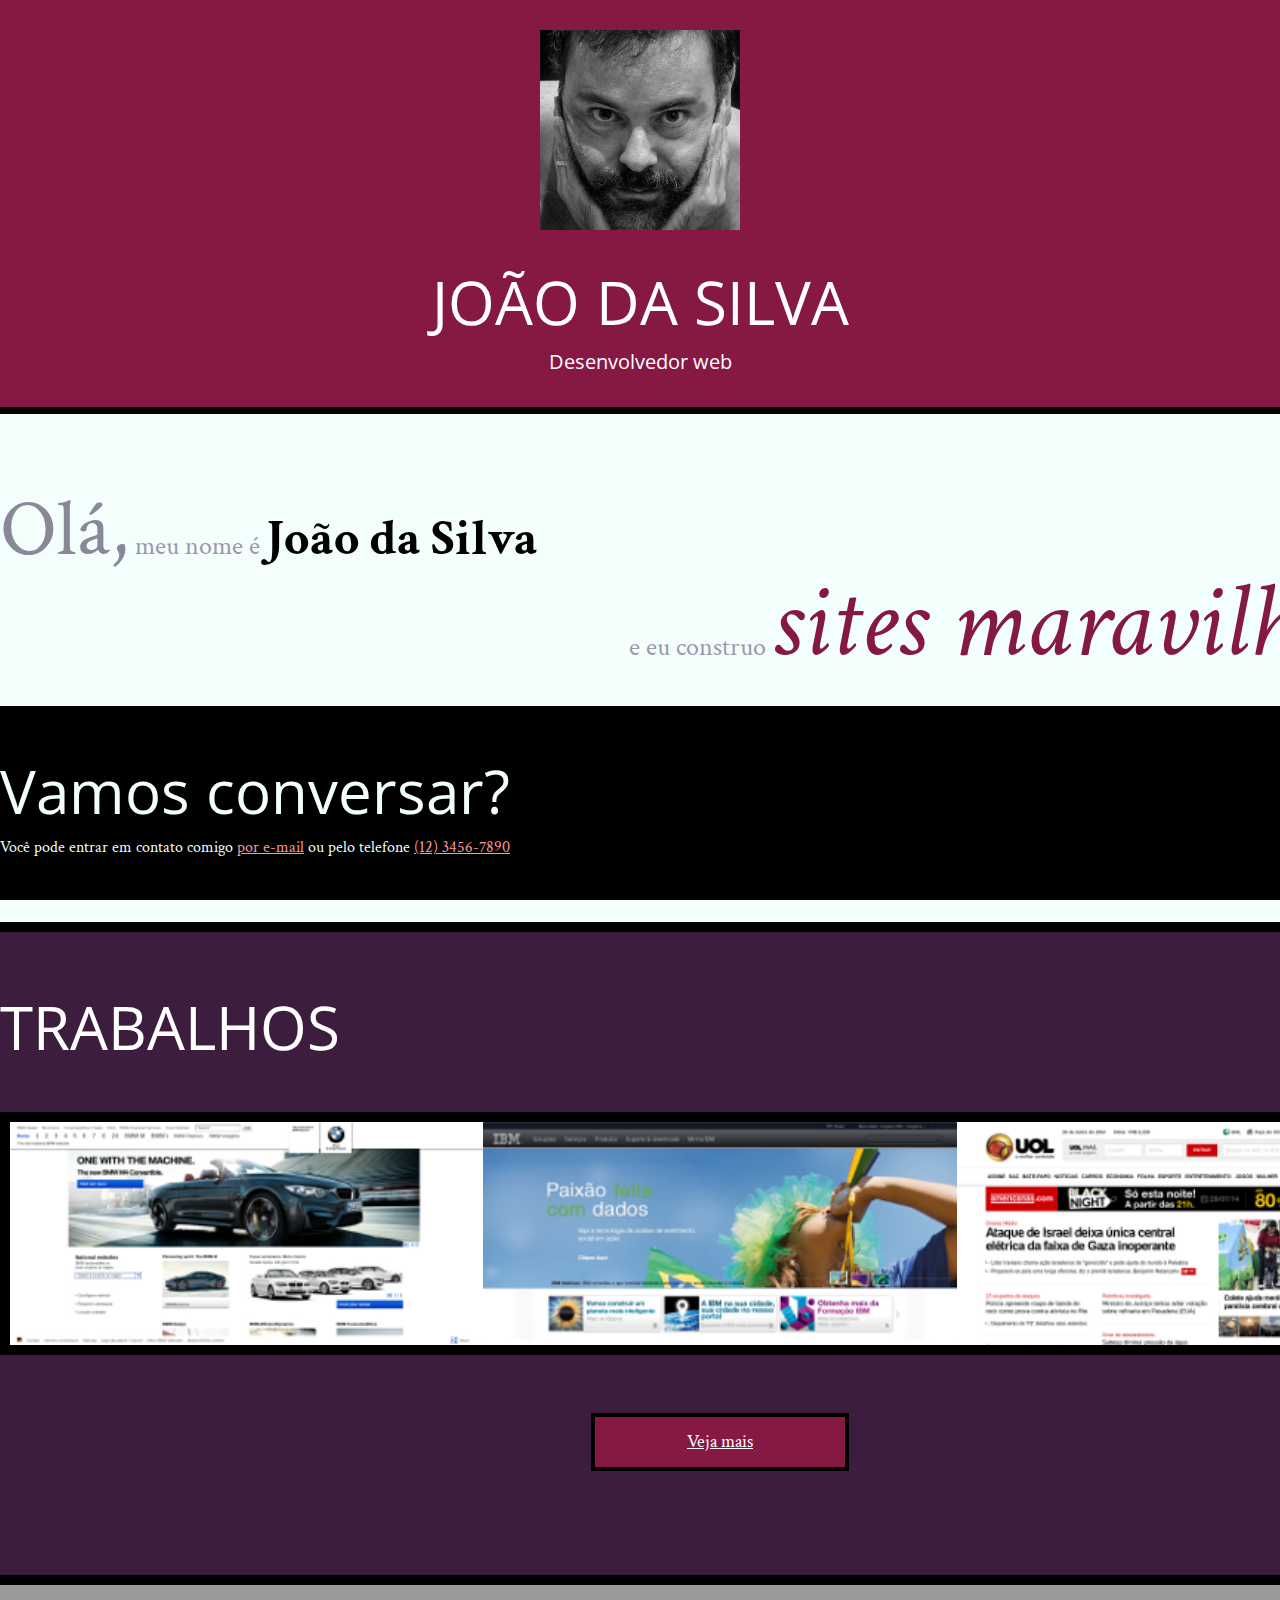
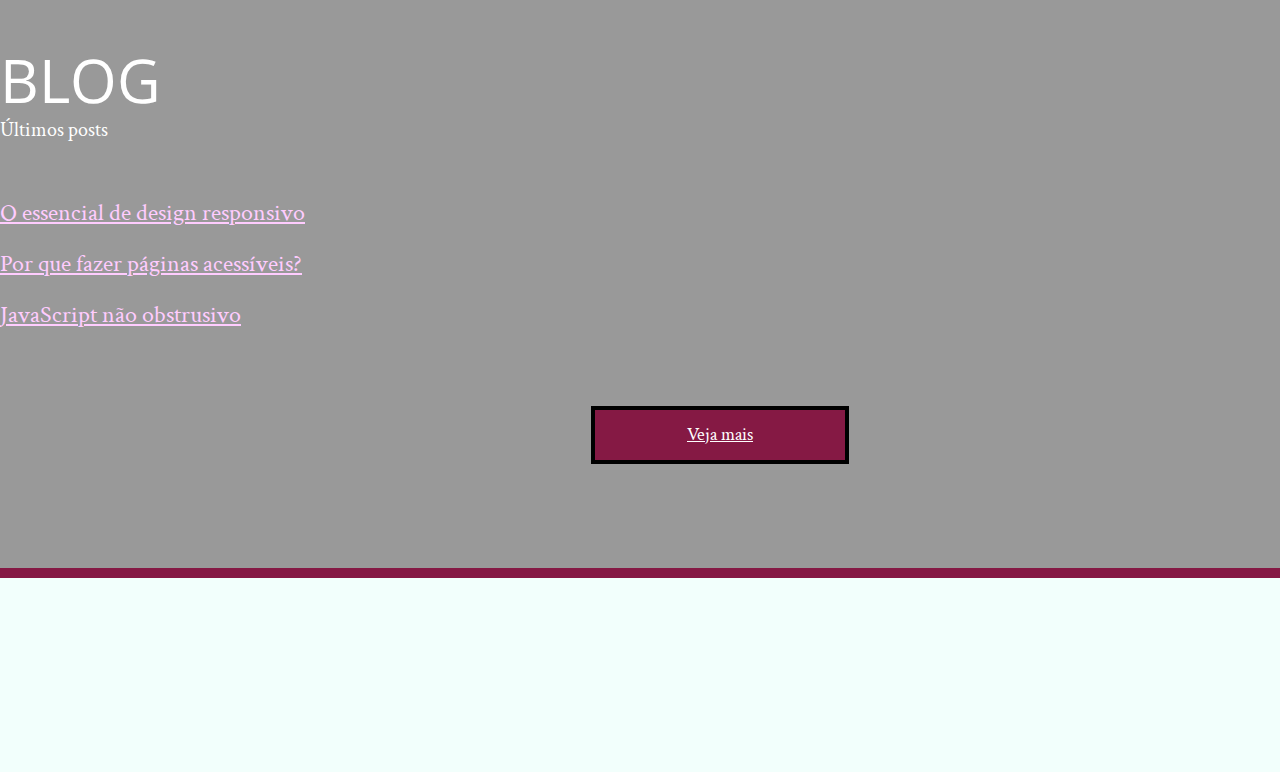
==== index.html @ ddd3d194 "Medidas relativas adicionadas ao index" ====
<!DOCTYPE html>
<html lang="pt">

<head>
    <meta charset="UTF-8">
    <title>João da Silva - Desenvolvedor Web</title>
    <link rel="shortcut icon" href="imagens/favicon.png">
    <link rel="stylesheet" href="css/reset.css">
    <link rel="stylesheet" href="css/site.css">
    <link rel="stylesheet" href="css/index.css">
    <link rel="stylesheet" href="http://fonts.googleapis.com/css?family=Crimson+Text:400,400italic,600">
    <link rel="stylesheet" href="http://fonts.googleapis.com/css?family=Open+Sans+Condensed:700">
</head>

<body>

    <!-- start Header -->
    <header class="titulo-principal">
        <img class="foto-home" src="imagens/eu.jpg" alt="Foto de João da Silva">
        <h1>João da Silva</h1>
        <h2>Desenvolvedor web</h2>
    </header>
    <!-- end Header -->


    <!-- start Main -->
    <main class="main-index">

        <!-- start Saudação -->
        <section class="container-sessoes-index saudacao">

            <!-- start Texto -->
            <p>
                <span class="saudacao-inicio">Olá,</span> meu nome é <strong>João da Silva</strong>
                <span class="saudacao-ultima-linha">e eu construo <em>sites maravilhosos</em></span>
            </p>
            <!-- end Texto -->

            <!-- start Botão -->
            <a class="botao-index" href="bio.html">Conheça mais um pouco sobre mim</a>
            <!-- end Botão -->

        </section>
        <!-- end Saudação -->


        <!-- start Trabalhos -->
        <section class="trabalhos">

            <!-- start Container Sessões Index -->
            <div class="container-sessoes-index">

                <h2 class="titulo-sessoes-index">Trabalhos</h2>

                <ul>
                    <li><img src="imagens/bmw.png" alt="Site da BMW"></li>
                    <li><img src="imagens/ibm.png" alt="Site da IBM"></li>
                    <li><img src="imagens/uol.png" alt="Site da UOL"></li>
                </ul>
                <a class="botao-index" href="portfolio.html">Veja mais</a>

            </div>
            <!-- end Container Sessões Index -->

        </section>
        <!-- end Trabalhos -->


        <!-- start Blog -->
        <section class="blog">

            <!-- start Container Sessões Index -->
            <div class="container-sessoes-index">

                <h2 class="titulo-sessoes-index titulo-blog">Blog</h2>
                <p><small>Últimos posts</small></p>

                <ol class="blog-listagem-home">
                    <li>
                        <a href="blog.html">O essencial de design responsivo</a>
                    </li>
                    <li>
                        <a href="blog.html">Por que fazer páginas acessíveis?</a>
                    </li>
                    <li>
                        <a href="blog.html">JavaScript não obstrusivo</a>
                    </li>
                </ol>

                <a class="botao-index" href="blog.html">Veja mais</a>

            </div>
            <!-- start Container Sessões Index -->
        </section>
        <!-- end Blog -->

    </main>
    <!-- end Main -->


    <!-- start Rodapé -->
    <footer class="rodape-pagina rodape-index">

        <!-- start Container Rodapé -->
        <div class="container-rodape-index">
            <h2 class="titulo-rodape-index">Vamos conversar?</h2>
            <p>Você pode entrar em contato comigo <a href="contato.html">por e-mail</a> ou pelo telefone <a href="tel:+551234567890">(12) 3456-7890</a></p>
        </div>

    </footer>
    <!-- end Rodapé -->

</body>

</html>
---- css/site.css ----
:root {
    font-size: 100%; /*16*/
}

body {
    font-family: "Crimson Text", "Times New Roman", serif;
    background-color: #F2FFFC;
    line-height: 1.5;
}

img {
    max-width: 100%;
}

.container {
    width: 45rem; /*720/16*/
    margin-left: auto;
    margin-right: auto;
    padding: 1.88em 0; /*30/16*/
}

h1,
h2,
.subtitulo-principal {
    font-family: "Open Sans Condensed", "Arial", sans-serif;
}

h1 {
    text-transform: uppercase;
}

.titulo-principal {
    text-align: center;
    background-color: #851944;
    color: #FFF;
    font-size: 3.75rem; /*60/16*/
    border-bottom: .133em solid #000; /*8/60*/
    padding: .5em; /*30/60*/
}

.subtitulo-texto {
    font-size: 1.88rem; /*30/20*/
    clear: both;
}

main a {
    color: #851944;
}

main p {
    text-align: justify;
    font-size: 1.25rem; /*20/16*/
    margin: 1em 0; /*20/20*/
}

.navegacao-site {
    width: 14%;
    float: right;
    position: relative;
    top: 308px;
    text-align: center;
    background-color: #3C1D3D;
    color: #F2FFFC;
    padding: 1em; /*16/16*/
}

.minha-foto,
.navegacao-site {
    border-left: 0.5em solid black; /*8/16*/
    border-bottom: 0.5em solid black; /*8/16*/
    box-sizing: border-box;
}

.minha-foto {
    position: absolute;
    top: 0;
    right: 0;
}

.navegacao-site a {
    color: inherit;
    font-family: "Open Sans Condensed", "Arial", sans-serif;
    text-transform: lowercase;
}

.navegacao-site h1 {
    font-size: 1.88rem; /*30/16*/
}

.navegacao-site nav {
    margin: .833em 0; /*25/30*/
}

.rodape-pagina {
    background-color: #000;
    color: #F2FFFC;
    padding: 1.25em; /*20/16*/
    clear: both;
    position: fixed;
    bottom: 0;
    left: 0;
    width: 100%;
    box-sizing: border-box;
}

strong {
    font-weight: bold;
}

em {
    font-style: italic;
}

.icones-redes-sociais li {
    display: inline-block;
}

.icones-redes-sociais a {
    width: 40px;
    height: 40px;
    display: block;
    text-indent: -99999px;
}

.github {
    background-image: url(../imagens/github.png);
}

.twitter {
    background-image: url(../imagens/twitter.png);
}

.linkedin {
    background-image: url(../imagens/linkedin.png);
}

main {
    width: 86%;
    float: left;
    padding-bottom: 5em; /*80/16*/
}
---- css/index.css ----
/* start Index Global Elements */

main {
    width: 100%;
}

.main-index {
    margin: 0 auto;
    float: none;
    padding-bottom: 12.125em;
}

.container-sessoes-index {
    text-align: center;
    width: 1440px;
    margin: 0 auto;
    padding: 3.12em 0 6.5em; /*50/16 120/16*/
}

.titulo-sessoes-index {
    font-size: 3.75rem; /*60/16*/
    text-align: left;
    text-transform: uppercase;
    color: #fff;
    padding-bottom: .666em; /*40/60*/
}

.botao-index {
    font-size: 1.15rem;
    background-color: #851944;
    color: #FFF;
    border: .25em solid black;
    padding: .625em 5em;
    display: inline-block;
    text-align: center;
    margin-top: 3.12em;
}



/* start Header */

.foto-home {
    height: 200px;
}

.titulo-principal h2 {
    font-size: .333em; /*20/60*/
}



/* start Saudação */

.saudacao-inicio {
    color: #889;
    font-size: 5rem; /*80/16*/
}

.saudacao p {
    color: #99A;
    line-height: 1;
    font-size: 1.62rem; /*26/16*/
}

.saudacao strong {
    color: #000;
    font-size: 3.12rem; /*50/16*/
}

.saudacao-ultima-linha {
    text-align: right;
    display: block;
}

.saudacao-ultima-linha em {
    color: #851944;
    font-size: 6.65rem; /*100/16*/
}



/* start Trabalhos */

.trabalhos {
    background-color: #3C1D3D;
    border-top: .625em solid #000; /*10/16*/
    border-bottom: .625em solid #000; /*10/16*/
    width: 100%;
}

.trabalhos ul {
    display: -webkit-flex;
    display: -moz-flex;
    display: -ms-flex;
    display: -o-flex;
    display: flex;
    border: .625em solid black; /*10/16*/
}

.trabalhos li {
    width: 33.333%;
}

.trabalhos img {
    width: 100%;
    display: block;
}



/* start Blog */

.titulo-blog {
    padding-bottom: 0;
}

.blog {
    background-color: #999;
    color: #FFF;
    border-bottom: .625em solid #851944;
}

.blog p {
    margin-top: -0.5em;
}

.blog-listagem-home {
    text-align: left;
    margin-top: 3.12em;
}

.blog-listagem-home li {
    margin-bottom: .937em;
}

.blog-listagem-home a {
    color: #FCF;
    font-size: 1.5rem;
}



/* start Rodapé*/

.rodape-index {
    padding: 2.5em 0;
}

.container-rodape-index {
    width: 1440px;
    margin: 0 auto;
}

.titulo-rodape-index {
    font-size: 3.75em;
}

.rodape-index a {
    color: #F99;
}
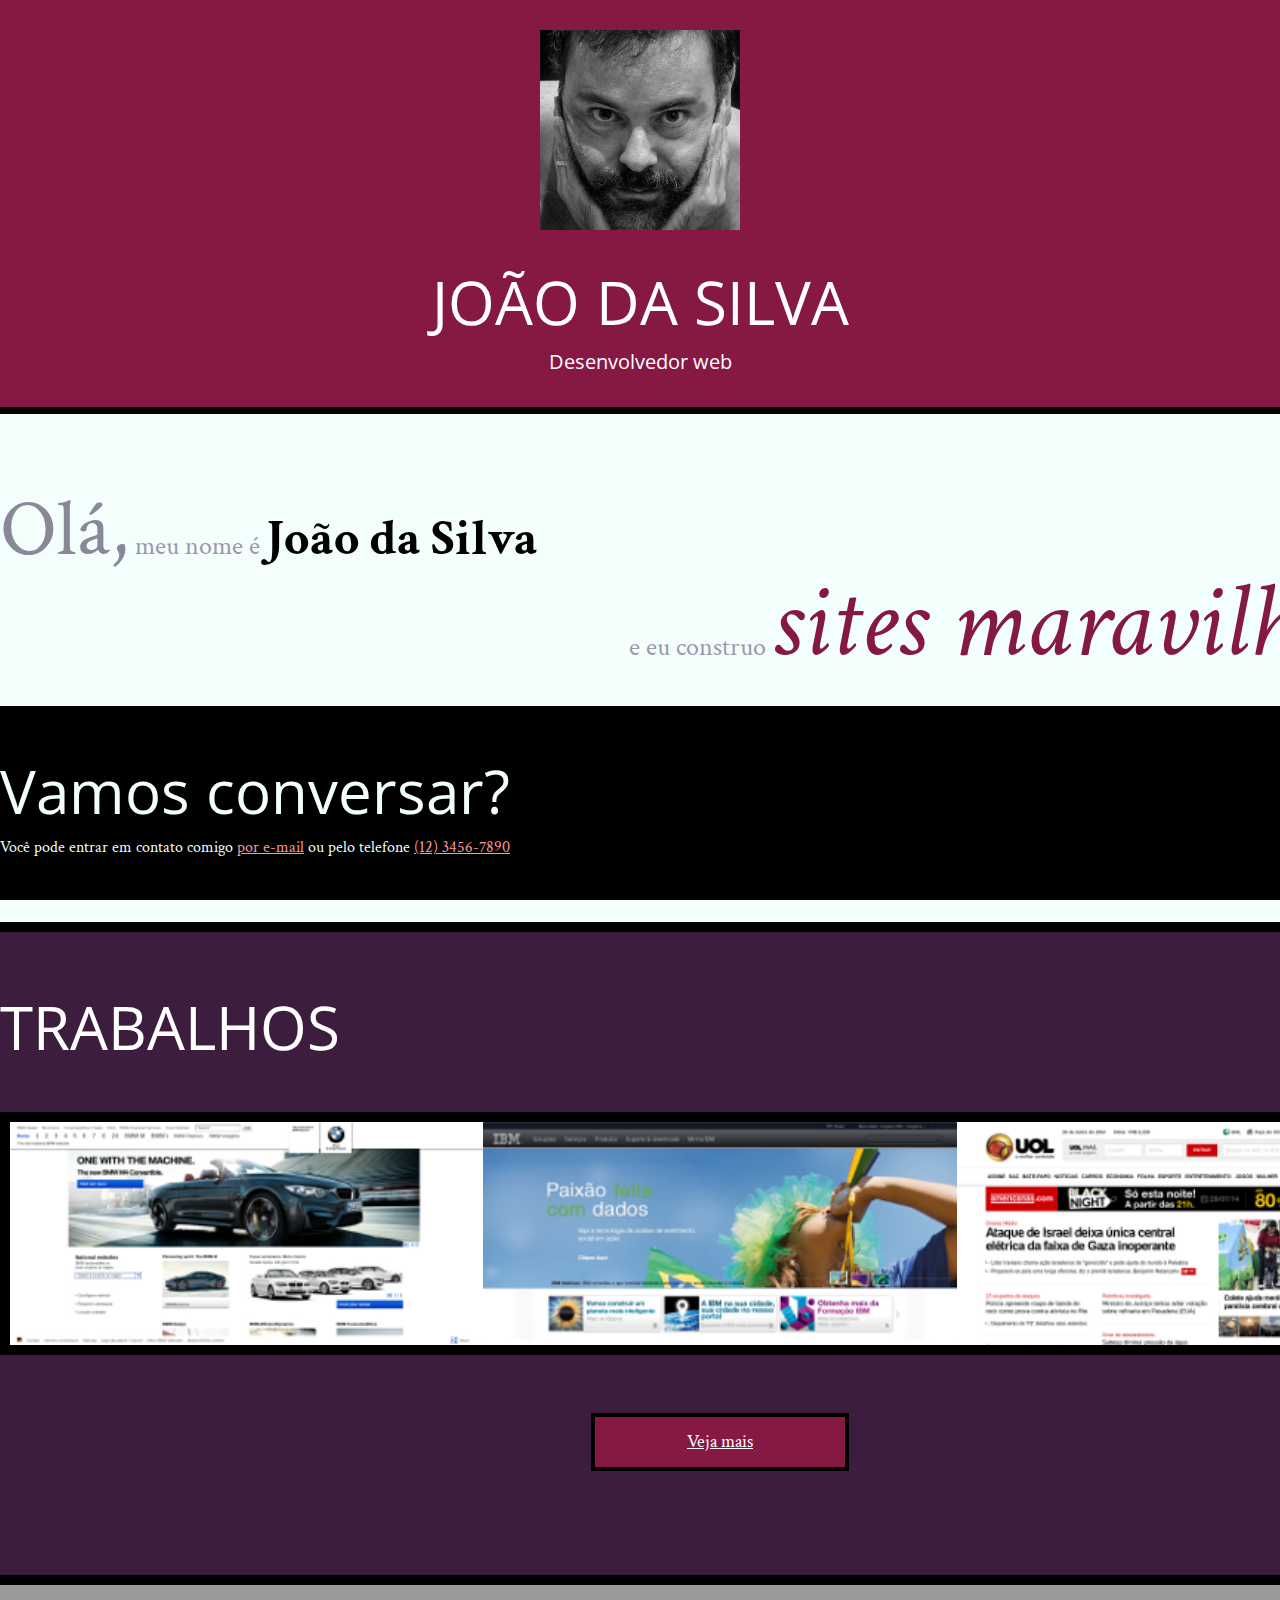
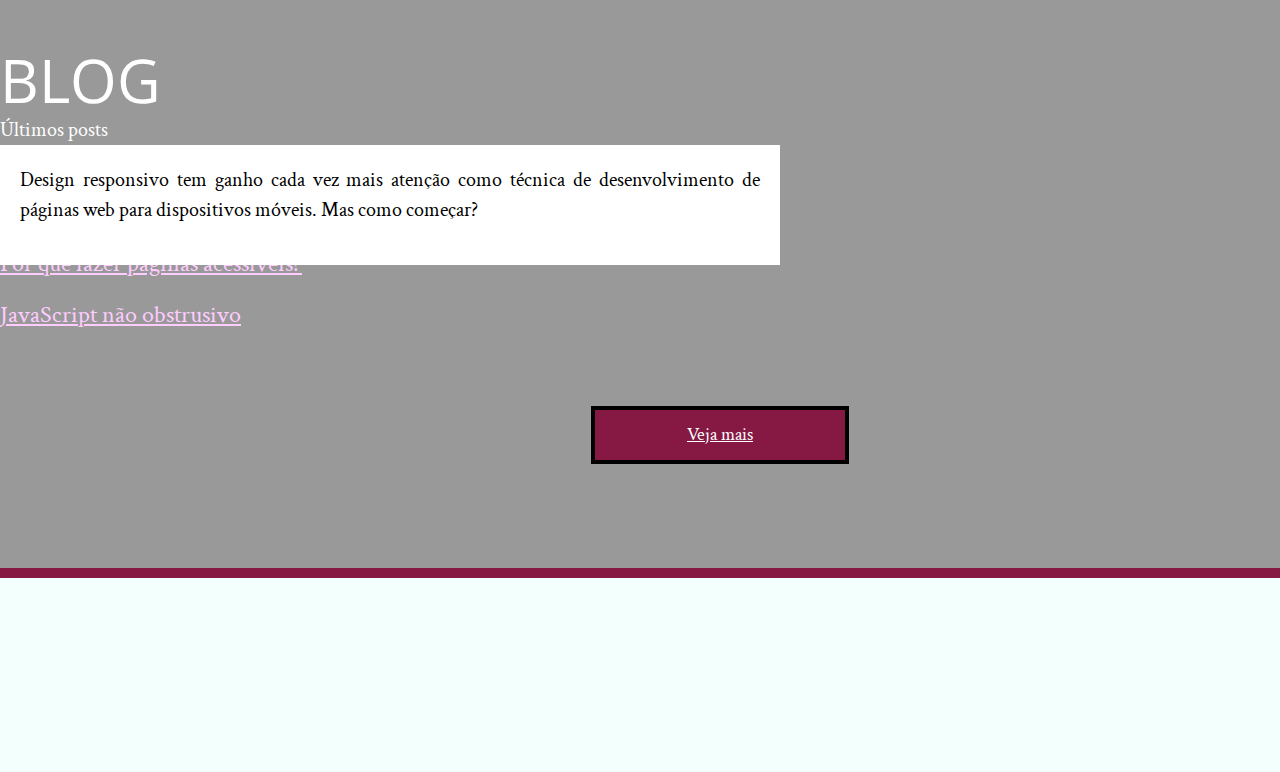
==== commit 904a91bb: "Entendendo mais a fundo o posicionamento dos elementos" ====
--- a/index.html
+++ b/index.html
@@ -75,6 +75,10 @@
                 <h2 class="titulo-sessoes-index titulo-blog">Blog</h2>
                 <p><small>Últimos posts</small></p>
 
+                <!-- start Post em Destaque -->
+                <p class="post-destaque-index">Design responsivo tem ganho cada vez mais atenção como técnica de desenvolvimento de páginas web para dispositivos móveis. Mas como começar?</p>
+                <!-- end Post em Destaque -->
+
                 <ol class="blog-listagem-home">
                     <li>
                         <a href="blog.html">O essencial de design responsivo</a>
--- a/css/index.css
+++ b/css/index.css
@@ -119,6 +119,17 @@
     background-color: #999;
     color: #FFF;
     border-bottom: .625em solid #851944;
+    position: relative;
+}
+
+.post-destaque-index {
+    position: absolute;
+    right: 25em;
+    top: 8.5em;
+    width: 37em;
+    padding: 1em 1em 2em;
+    background-color: #fff;
+    color: #000;
 }
 
 .blog p {
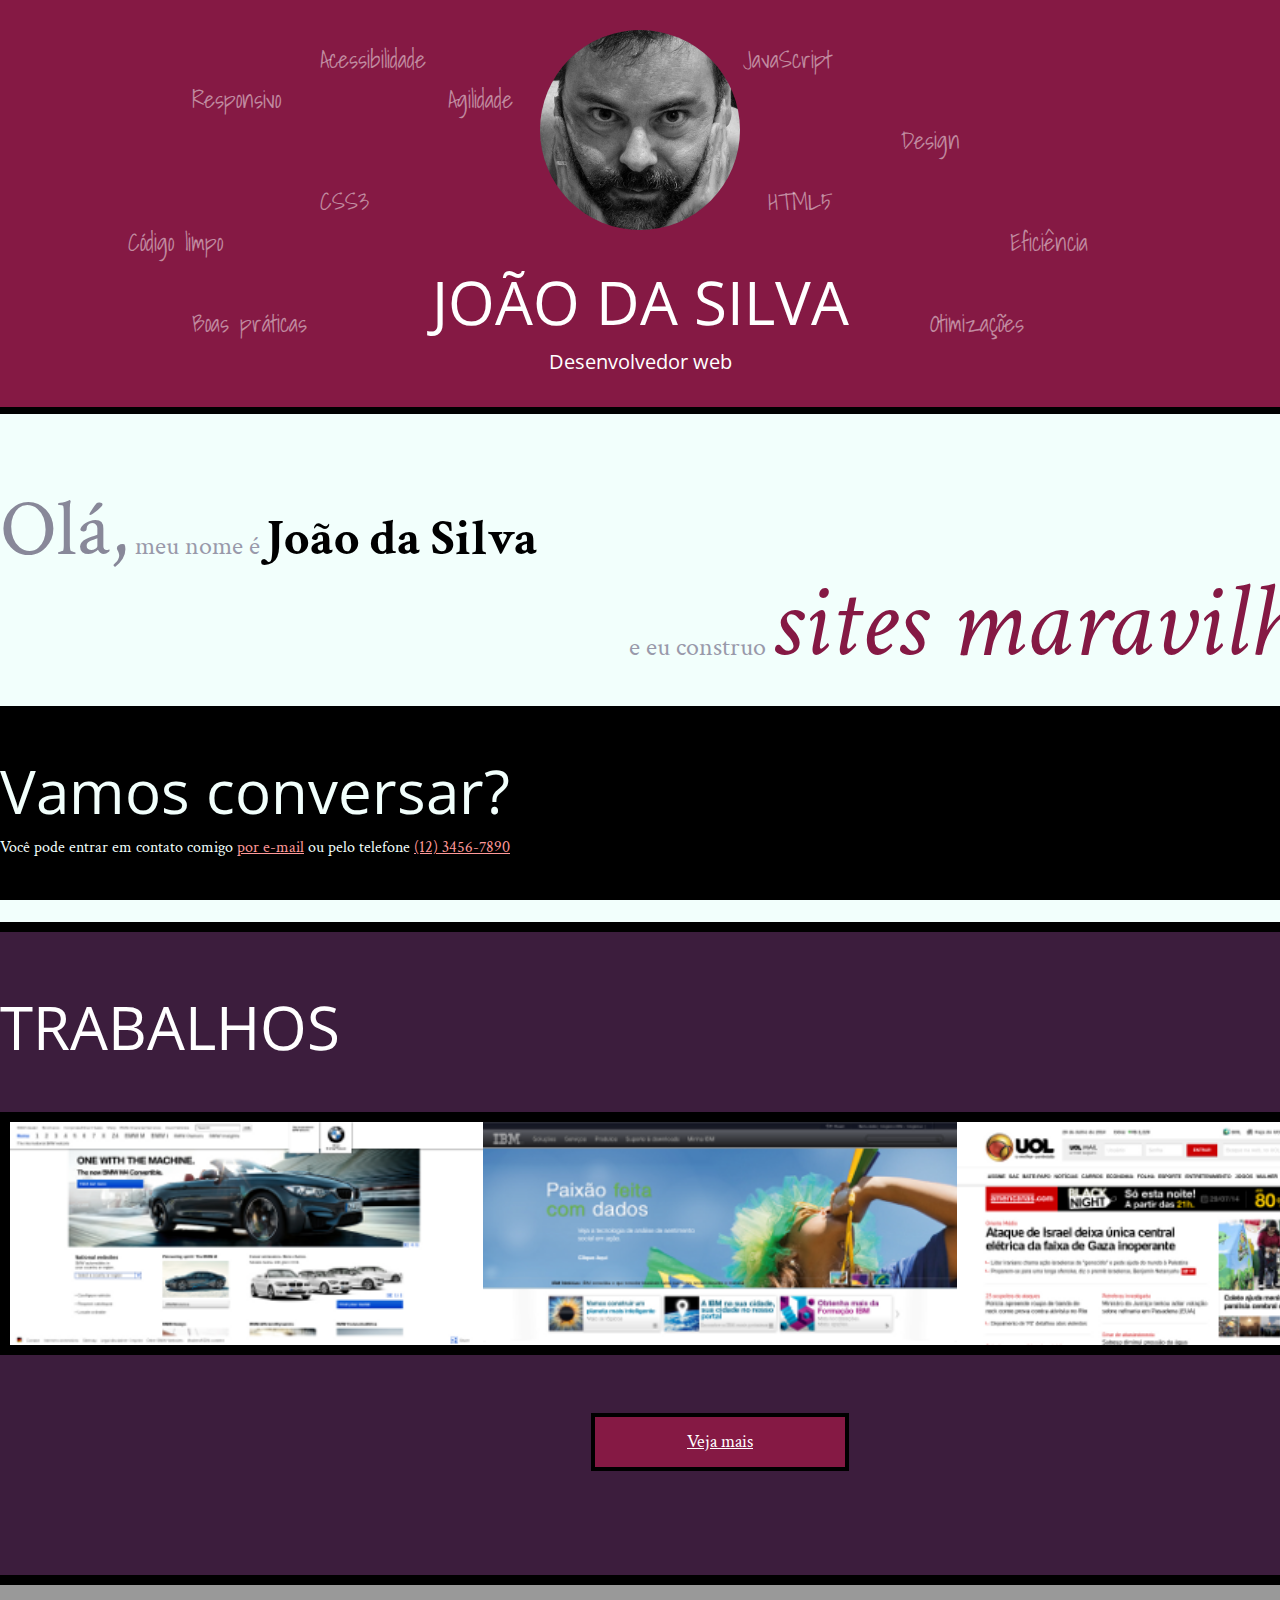
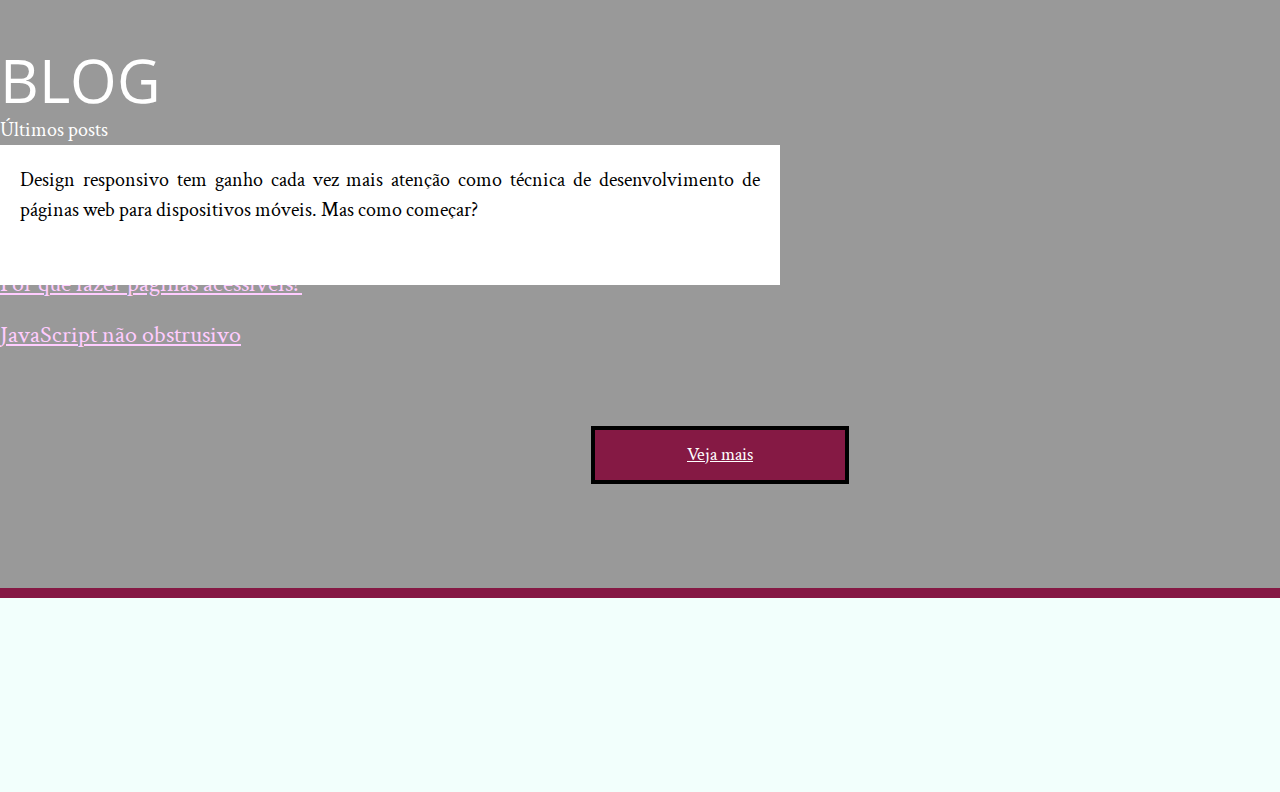
==== commit 81be637f: "Bordas arredondadas adicionadas na imagem do header da página inicial" ====
--- a/index.html
+++ b/index.html
@@ -8,17 +8,37 @@
     <link rel="stylesheet" href="css/reset.css">
     <link rel="stylesheet" href="css/site.css">
     <link rel="stylesheet" href="css/index.css">
+    <link rel="stylesheet" href="css/index-palavras-chave.css">
     <link rel="stylesheet" href="http://fonts.googleapis.com/css?family=Crimson+Text:400,400italic,600">
     <link rel="stylesheet" href="http://fonts.googleapis.com/css?family=Open+Sans+Condensed:700">
+    <link href="https://fonts.googleapis.com/css?family=Shadows+Into+Light" rel="stylesheet">
 </head>
 
 <body>
 
     <!-- start Header -->
     <header class="titulo-principal">
+
         <img class="foto-home" src="imagens/eu.jpg" alt="Foto de João da Silva">
         <h1>João da Silva</h1>
         <h2>Desenvolvedor web</h2>
+
+        <!-- start Palavras-Chave -->
+        <ul>
+            <li class="palavra-home agilidade">Agilidade</li>
+            <li class="palavra-home responsivo">Responsivo</li>
+            <li class="palavra-home acessibilidade">Acessibilidade</li>
+            <li class="palavra-home codigo-limpo">Código limpo</li>
+            <li class="palavra-home css3">CSS3</li>
+            <li class="palavra-home boas-praticas">Boas práticas</li>
+            <li class="palavra-home javascript">JavaScript</li>
+            <li class="palavra-home eficiencia">Eficiência</li>
+            <li class="palavra-home design">Design</li>
+            <li class="palavra-home html5">HTML5</li>
+            <li class="palavra-home otimizacoes">Otimizações</li>
+        </ul>
+        <!-- end Palavras-Chave -->
+
     </header>
     <!-- end Header -->
 
@@ -80,7 +100,7 @@
                 <!-- end Post em Destaque -->
 
                 <ol class="blog-listagem-home">
-                    <li>
+                    <li class="blog-listagem-post-mais-recente">
                         <a href="blog.html">O essencial de design responsivo</a>
                     </li>
                     <li>
--- a/css/index.css
+++ b/css/index.css
@@ -42,6 +42,11 @@
 
 .foto-home {
     height: 200px;
+    -webkit-border-radius: 50%;
+    -moz-border-radius: 50%;
+    -ms-border-radius: 50%;
+    -o-border-radius: 50%;
+    border-radius: 50%;
 }
 
 .titulo-principal h2 {
@@ -127,13 +132,19 @@
     right: 25em;
     top: 8.5em;
     width: 37em;
-    padding: 1em 1em 2em;
+    padding: 1em 1em 3em;
     background-color: #fff;
     color: #000;
 }
 
 .blog p {
     margin-top: -0.5em;
+}
+
+.blog-listagem-post-mais-recente {
+    background-color: #fff;
+    display: inline-block;
+    padding: .625em 5em .625em .625em;
 }
 
 .blog-listagem-home {
--- a/css/index-palavras-chave.css
+++ b/css/index-palavras-chave.css
@@ -0,0 +1,66 @@
+header {
+    position: relative;
+}
+
+.palavra-home {
+    position: absolute;
+    top: 10%;
+    text-align: left;
+    font-family: 'Shadows Into Light', cursive;
+    font-size: 24px;
+    color: rgba(255,255,255,.5);
+}
+
+.agilidade {
+    left: 35%;
+    top: 20%;
+}
+
+.responsivo {
+    top: 20%;
+    left: 15%;
+}
+
+.acessibilidade {
+    top: 3s0%;
+    left: 25%;
+}
+
+.codigo-limpo {
+    top: 55%;
+    left: 10%;
+}
+
+.css3 {
+    top: 45%;
+    left: 25%;
+}
+
+.boas-praticas {
+    top: 75%;
+    left: 15%;
+}
+
+.javascript {
+    right: 35%;
+}
+
+.eficiencia {
+    top: 55%;
+    right: 15%;
+}
+
+.design {
+    top: 30%;
+    right: 25%;
+}
+
+.html5 {
+    top: 45%;
+    right: 35%;
+}
+
+.otimizacoes {
+    top: 75%;
+    right: 20%;
+}
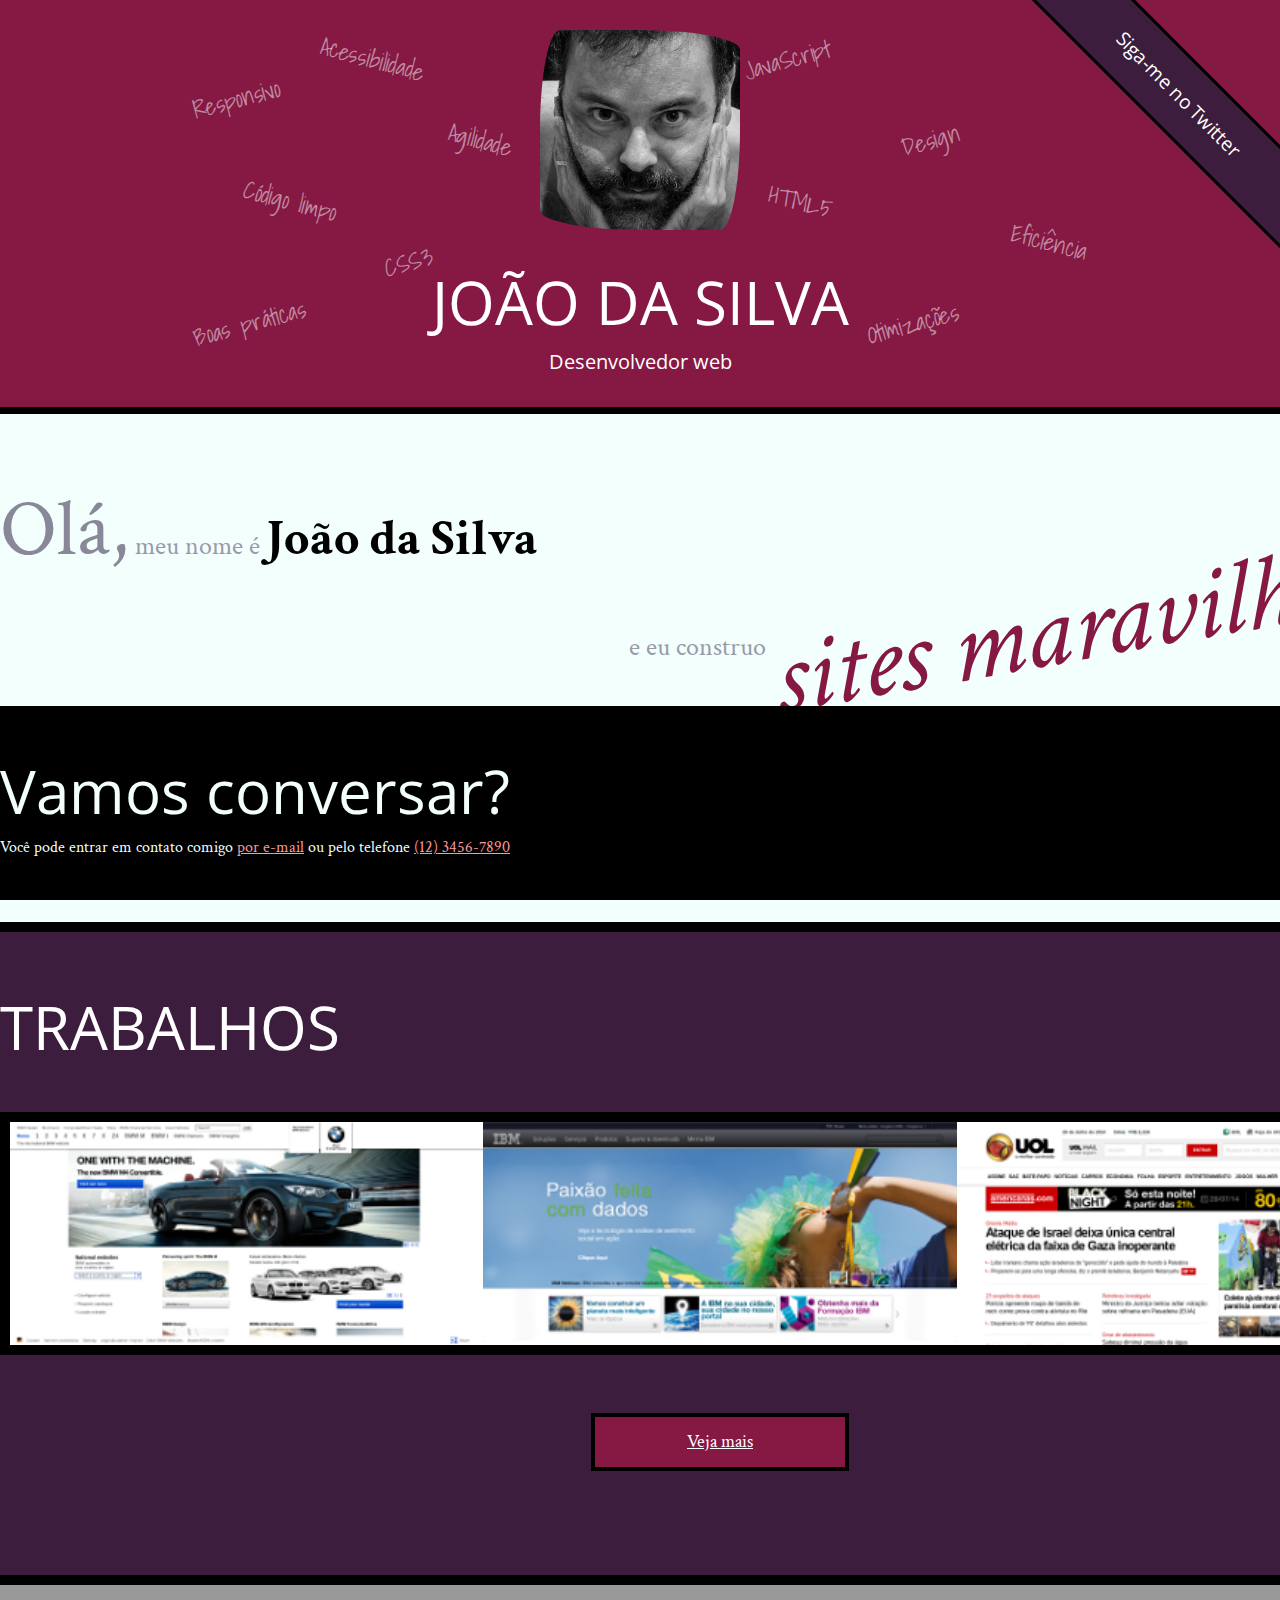
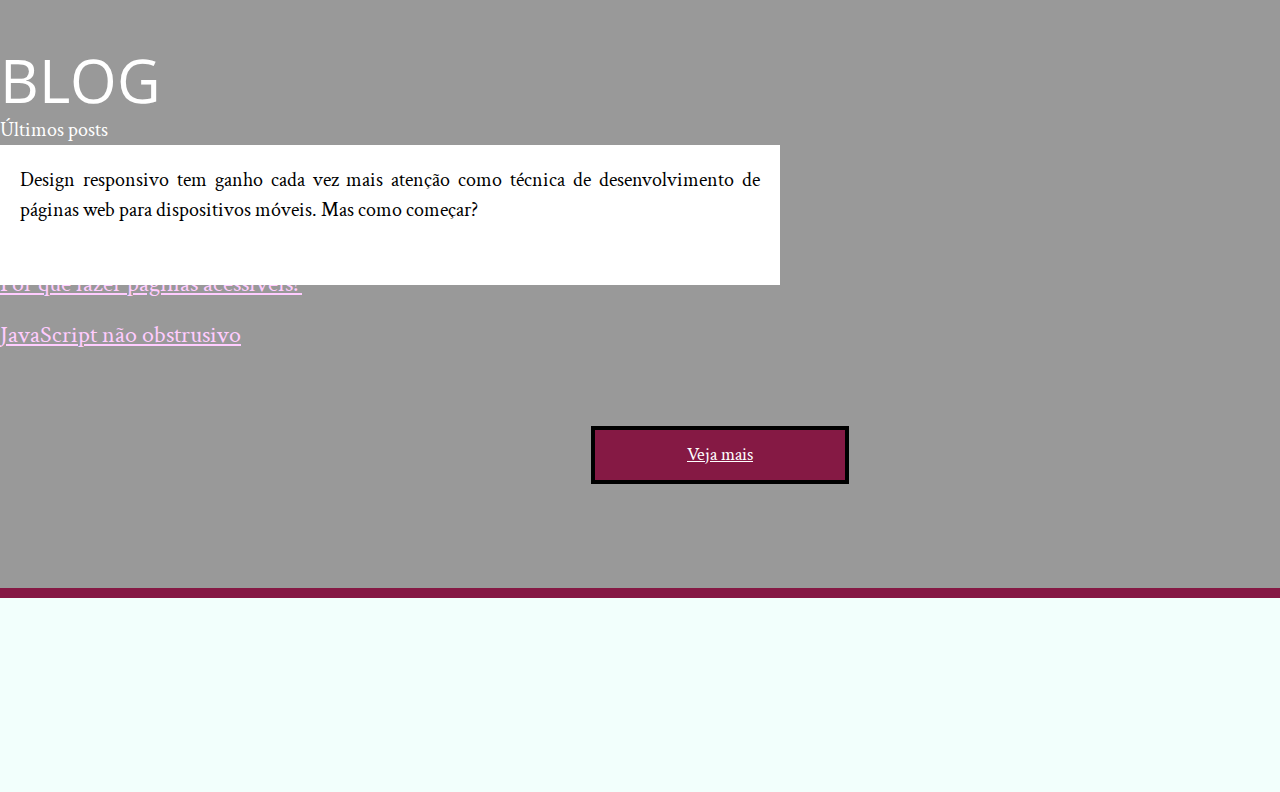
==== commit 7daeb2f3: "Aula 04, Exercícios 01 a 06 adicionados" ====
--- a/index.html
+++ b/index.html
@@ -16,8 +16,13 @@
 
 <body>
 
+
     <!-- start Header -->
     <header class="titulo-principal">
+
+        <!-- start Banner Twitter -->
+        <a class="banner-twitter" href="#">Siga-me no Twitter</a>
+        <!-- end Banner Twitter -->
 
         <img class="foto-home" src="imagens/eu.jpg" alt="Foto de João da Silva">
         <h1>João da Silva</h1>
--- a/css/index.css
+++ b/css/index.css
@@ -1,4 +1,8 @@
 /* start Index Global Elements */
+
+header {
+    overflow-x: hidden;
+}
 
 main {
     width: 100%;
@@ -37,16 +41,39 @@
 }
 
 
+/* start Banner Twitter */
+.banner-twitter {
+    position: absolute;
+    top: 0px;
+    right: 0px;
+    background-color: #3C1D3D;
+    font-size: 1.2rem;
+    color: #fff;
+    text-decoration: none;
+    font-family: "Open Sans Condensed", "Arial", sans-serif;
+    padding: 1em 5em;
+    border: .2em solid #000;
+    display: inline-block;
+    -webkit-transform-origin: 0 0;
+    -moz-transform-origin: 0 0;
+    -ms-transform-origin: 0 0;
+    -o-transform-origin: 0 0;
+    transform-origin: 0 0;
+    -webkit-transform: translate(160px, -60px) rotate(45deg);
+    -ms-transform: translate(160px, -60px) rotate(45deg);
+    transform: translate(160px, -60px) rotate(45deg);
+}
+
 
 /* start Header */
 
 .foto-home {
     height: 200px;
-    -webkit-border-radius: 50%;
-    -moz-border-radius: 50%;
-    -ms-border-radius: 50%;
-    -o-border-radius: 50%;
-    border-radius: 50%;
+    -webkit-border-radius: 10% 50% / 50% 10%;
+    -moz-border-radius: 10% 50% / 50% 10%;
+    -ms-border-radius: 10% 50% / 50% 10%;
+    -o-border-radius: 10% 50% / 50% 10%;
+    border-radius: 10% 50% / 50% 10%;
 }
 
 .titulo-principal h2 {
@@ -81,6 +108,10 @@
 .saudacao-ultima-linha em {
     color: #851944;
     font-size: 6.65rem; /*100/16*/
+    -webkit-transform: rotate(-10deg) skew(-10deg);
+    -ms-transform: rotate(-10deg) skew(-10deg);
+    transform: rotate(-10deg) skew(-10deg);
+    display: inline-block;
 }
 
 
--- a/css/index-palavras-chave.css
+++ b/css/index-palavras-chave.css
@@ -11,9 +11,33 @@
     color: rgba(255,255,255,.5);
 }
 
+.agilidade, .acessibilidade, .codigo-limpo {
+    -webkit-transform: rotate(15deg);
+    -ms-transform: rotate(15deg);
+    transform: rotate(15deg);
+}
+
+.responsivo, .css3, .boas-praticas {
+    -webkit-transform: rotate(-15deg);
+    -ms-transform: rotate(-15deg);
+    transform: rotate(-15deg);
+}
+
+.javascript, .design, .otimizacoes {
+    -webkit-transform: rotate(-15deg);
+    -ms-transform: rotate(-15deg);
+    transform: rotate(-15deg);
+}
+
+.html5, .eficiencia {
+    -webkit-transform: rotate(15deg);
+    -ms-transform: rotate(15deg);
+    transform: rotate(15deg);
+}
+
 .agilidade {
     left: 35%;
-    top: 20%;
+    top: 30%;
 }
 
 .responsivo {
@@ -22,18 +46,17 @@
 }
 
 .acessibilidade {
-    top: 3s0%;
     left: 25%;
 }
 
 .codigo-limpo {
-    top: 55%;
-    left: 10%;
+    top: 45%;
+    left: 19%;
 }
 
 .css3 {
-    top: 45%;
-    left: 25%;
+    top: 60%;
+    left: 30%;
 }
 
 .boas-praticas {
@@ -62,5 +85,5 @@
 
 .otimizacoes {
     top: 75%;
-    right: 20%;
+    right: 25%;
 }
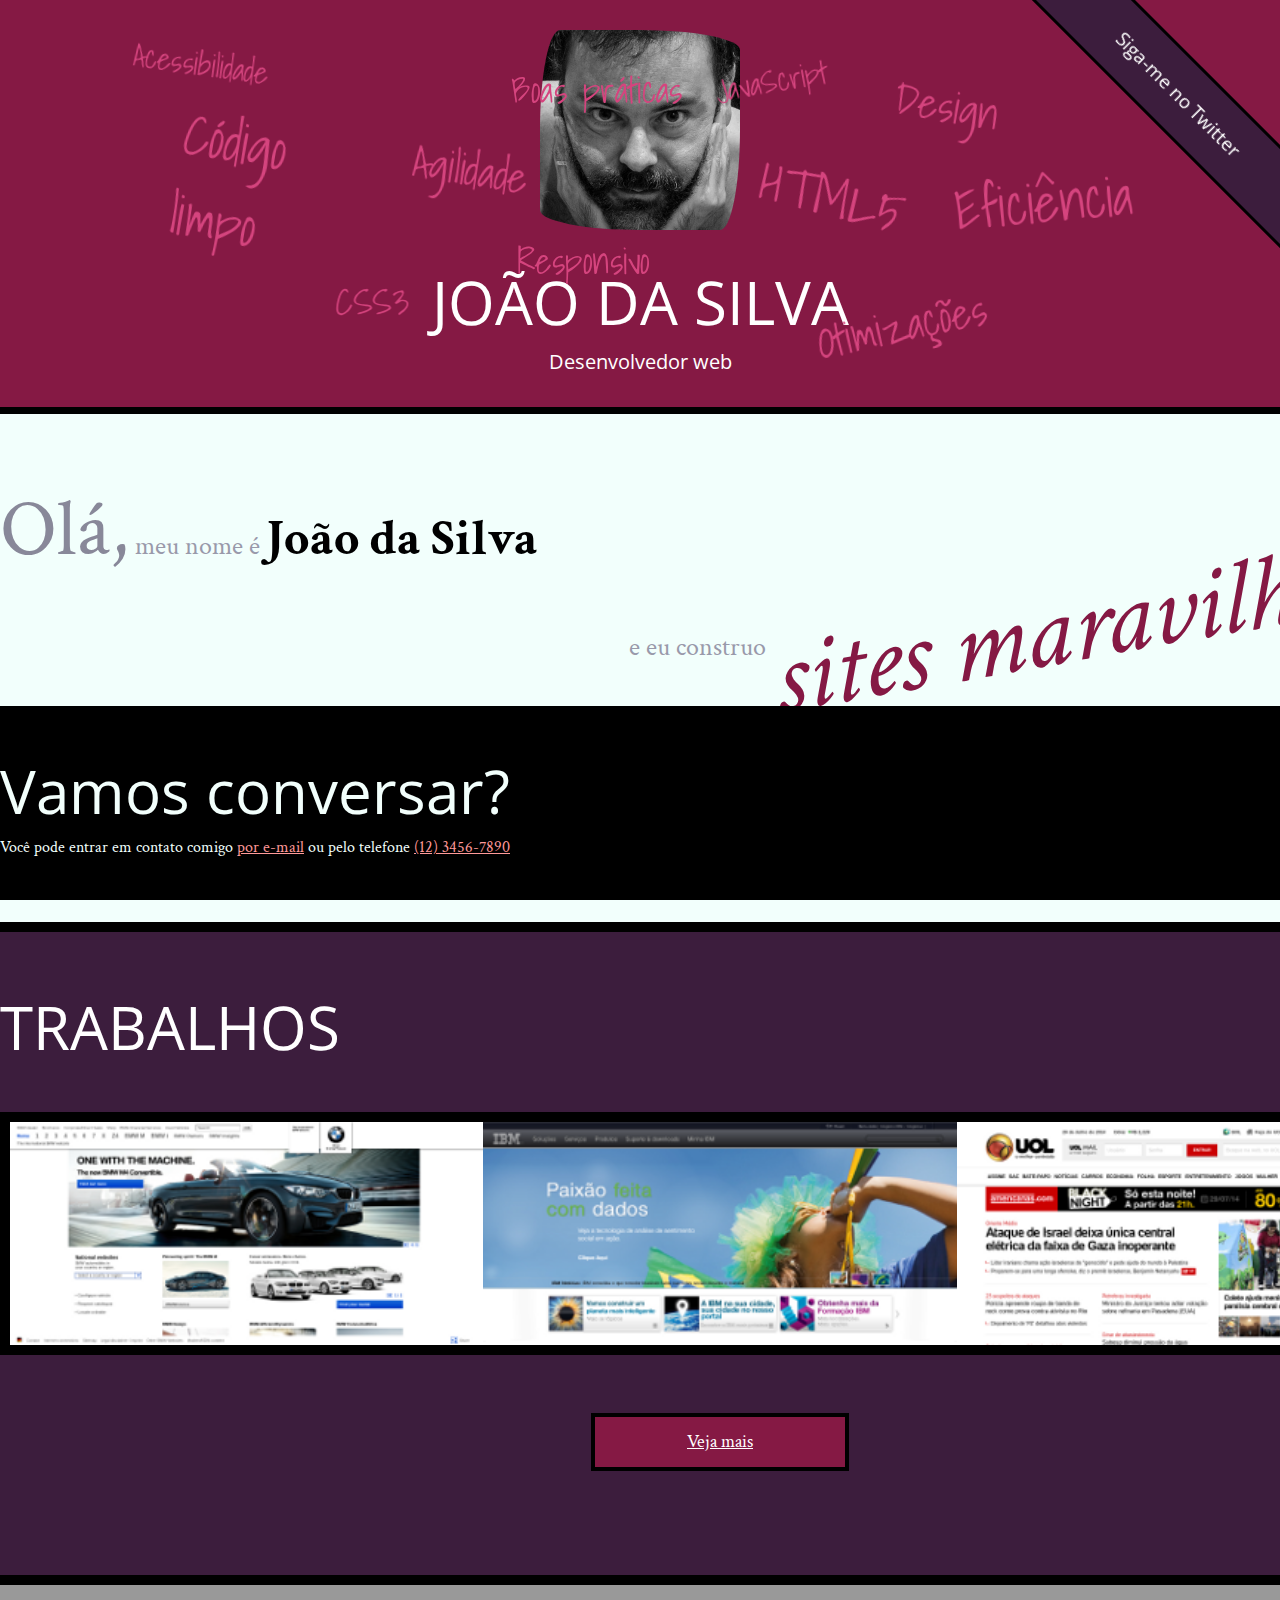
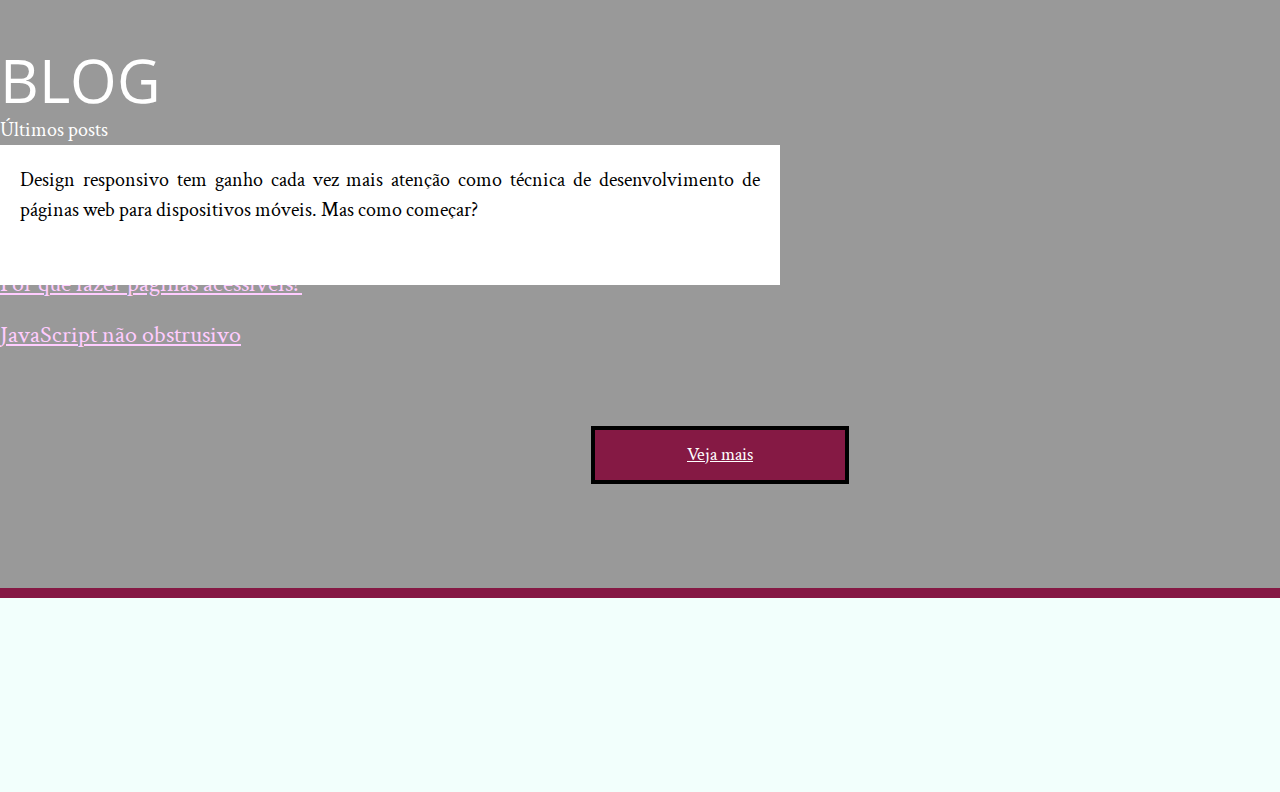
==== commit f8a13b97: "Scrollbar no header (sem overflow-x no container)" ====
--- a/index.html
+++ b/index.html
@@ -20,16 +20,12 @@
     <!-- start Header -->
     <header class="titulo-principal">
 
-        <!-- start Banner Twitter -->
-        <a class="banner-twitter" href="#">Siga-me no Twitter</a>
-        <!-- end Banner Twitter -->
-
         <img class="foto-home" src="imagens/eu.jpg" alt="Foto de João da Silva">
         <h1>João da Silva</h1>
         <h2>Desenvolvedor web</h2>
 
         <!-- start Palavras-Chave -->
-        <ul>
+        <ul class="palavras-home">
             <li class="palavra-home agilidade">Agilidade</li>
             <li class="palavra-home responsivo">Responsivo</li>
             <li class="palavra-home acessibilidade">Acessibilidade</li>
@@ -43,6 +39,10 @@
             <li class="palavra-home otimizacoes">Otimizações</li>
         </ul>
         <!-- end Palavras-Chave -->
+
+        <!-- start Banner Twitter -->
+        <a class="banner-twitter" href="#">Siga-me no Twitter</a>
+        <!-- end Banner Twitter -->
 
     </header>
     <!-- end Header -->
--- a/css/index.css
+++ b/css/index.css
@@ -1,7 +1,7 @@
 /* start Index Global Elements */
 
 header {
-    overflow-x: hidden;
+    /*overflow-x: hidden;*/
 }
 
 main {
--- a/css/index-palavras-chave.css
+++ b/css/index-palavras-chave.css
@@ -1,5 +1,17 @@
 header {
     position: relative;
+}
+
+.palavras-home {
+    -webkit-perspective: 6px;
+    -moz-perspective: 6px;
+    -ms-perspective: 6px;
+    perspective: 6px;
+    position: absolute;
+    top: 0;
+    left: 0;
+    bottom: 0;
+    right: 0;
 }
 
 .palavra-home {
@@ -7,8 +19,8 @@
     top: 10%;
     text-align: left;
     font-family: 'Shadows Into Light', cursive;
-    font-size: 24px;
-    color: rgba(255,255,255,.5);
+    font-size: 400%;
+    color: #D5447E;
 }
 
 .agilidade, .acessibilidade, .codigo-limpo {
@@ -36,54 +48,88 @@
 }
 
 .agilidade {
-    left: 35%;
-    top: 30%;
+    left: 39%;
+    top: 43%;
+    -webkit-transform: translate(-50%, -50%) rotate(9deg) translateZ(1px) scale(.15);
+    -ms-transform: translate(-50%, -50%) rotate(9deg) translateZ(1px) scale(.15);
+    transform: translate(-50%, -50%) rotate(9deg) translateZ(1px) scale(.15);
 }
 
 .responsivo {
     top: 20%;
-    left: 15%;
+    left: 11%;
+    -webkit-transform: scale(.15);
+    -ms-transform: scale(.15);
+    transform: scale(.15);
 }
 
 .acessibilidade {
-    left: 25%;
+    left: 10%;
+    -webkit-transform: translate(-50%, -50%) rotate(8deg) translateZ(-1px) scale(.15);
+    -ms-transform: translate(-50%, -50%) rotate(8deg) translateZ(-1px) scale(.15);
+    transform: translate(-50%, -50%) rotate(8deg) translateZ(-1px) scale(.15);
 }
 
 .codigo-limpo {
-    top: 45%;
-    left: 19%;
+    top: 48%;
+    left: 31%;
+    -webkit-transform: translate(-50%, -50%) rotate(10deg) translateZ(2px) scale(.15);
+    -ms-transform: translate(-50%, -50%) rotate(10deg) translateZ(2px) scale(.15);
+    transform: translate(-50%, -50%) rotate(10deg) translateZ(2px) scale(.15);
 }
 
 .css3 {
-    top: 60%;
-    left: 30%;
+    top: 30%;
+    left: 10%;
+    -webkit-transform: scale(.15);
+    -ms-transform: scale(.15);
+    transform: scale(.15);
 }
 
 .boas-praticas {
-    top: 75%;
-    left: 15%;
+    top: -22%;
+    left: 2%;
+    -webkit-transform: scale(.15);
+    -ms-transform: scale(.15);
+    transform: scale(.15);
 }
 
 .javascript {
-    right: 35%;
+    left: 62%;
+    top: 15%;
+    -webkit-transform: translate(-50%, -50%) rotate(-10deg) translateZ(-1px) scale(.15);
+    -ms-transform: translate(-50%, -50%) rotate(-10deg) translateZ(-1px) scale(.15);
+    transform: translate(-50%, -50%) rotate(-10deg) translateZ(-1px) scale(.15);
 }
 
 .eficiencia {
-    top: 55%;
-    right: 15%;
+    top: 50%;
+    left: 71%;
+    -webkit-transform: translate(-50%, -50%) rotate(-5deg) translateZ(2px) scale(.15);
+    -ms-transform: translate(-50%, -50%) rotate(-5deg) translateZ(2px) scale(.15);
+    transform: translate(-50%, -50%) rotate(-5deg) translateZ(2px) scale(.15);
 }
 
 .design {
     top: 30%;
-    right: 25%;
+    left: 70%;
+    -webkit-transform: translate(-50%, -50%) rotate(10deg) translateZ(1px) scale(.15);
+    -ms-transform: translate(-50%, -50%) rotate(10deg) translateZ(1px) scale(.15);
+    transform: translate(-50%, -50%) rotate(10deg) translateZ(1px) scale(.15);
 }
 
 .html5 {
-    top: 45%;
-    right: 35%;
+    top: 49%;
+    left: 60%;
+    -webkit-transform: translate(-50%, -50%) rotate(15deg) translateZ(2px) scale(.15);
+    -ms-transform: translate(-50%, -50%) rotate(15deg) translateZ(2px) scale(.15);
+    transform: translate(-50%, -50%) rotate(15deg) translateZ(2px) scale(.15);
 }
 
 .otimizacoes {
     top: 75%;
-    right: 25%;
+    left: 67%;
+    -webkit-transform: translate(-50%, -50%) rotate(-12deg) translateZ(1px) scale(.15);
+    -ms-transform: translate(-50%, -50%) rotate(-12deg) translateZ(1px) scale(.15);
+    transform: translate(-50%, -50%) rotate(-12deg) translateZ(1px) scale(.15);
 }
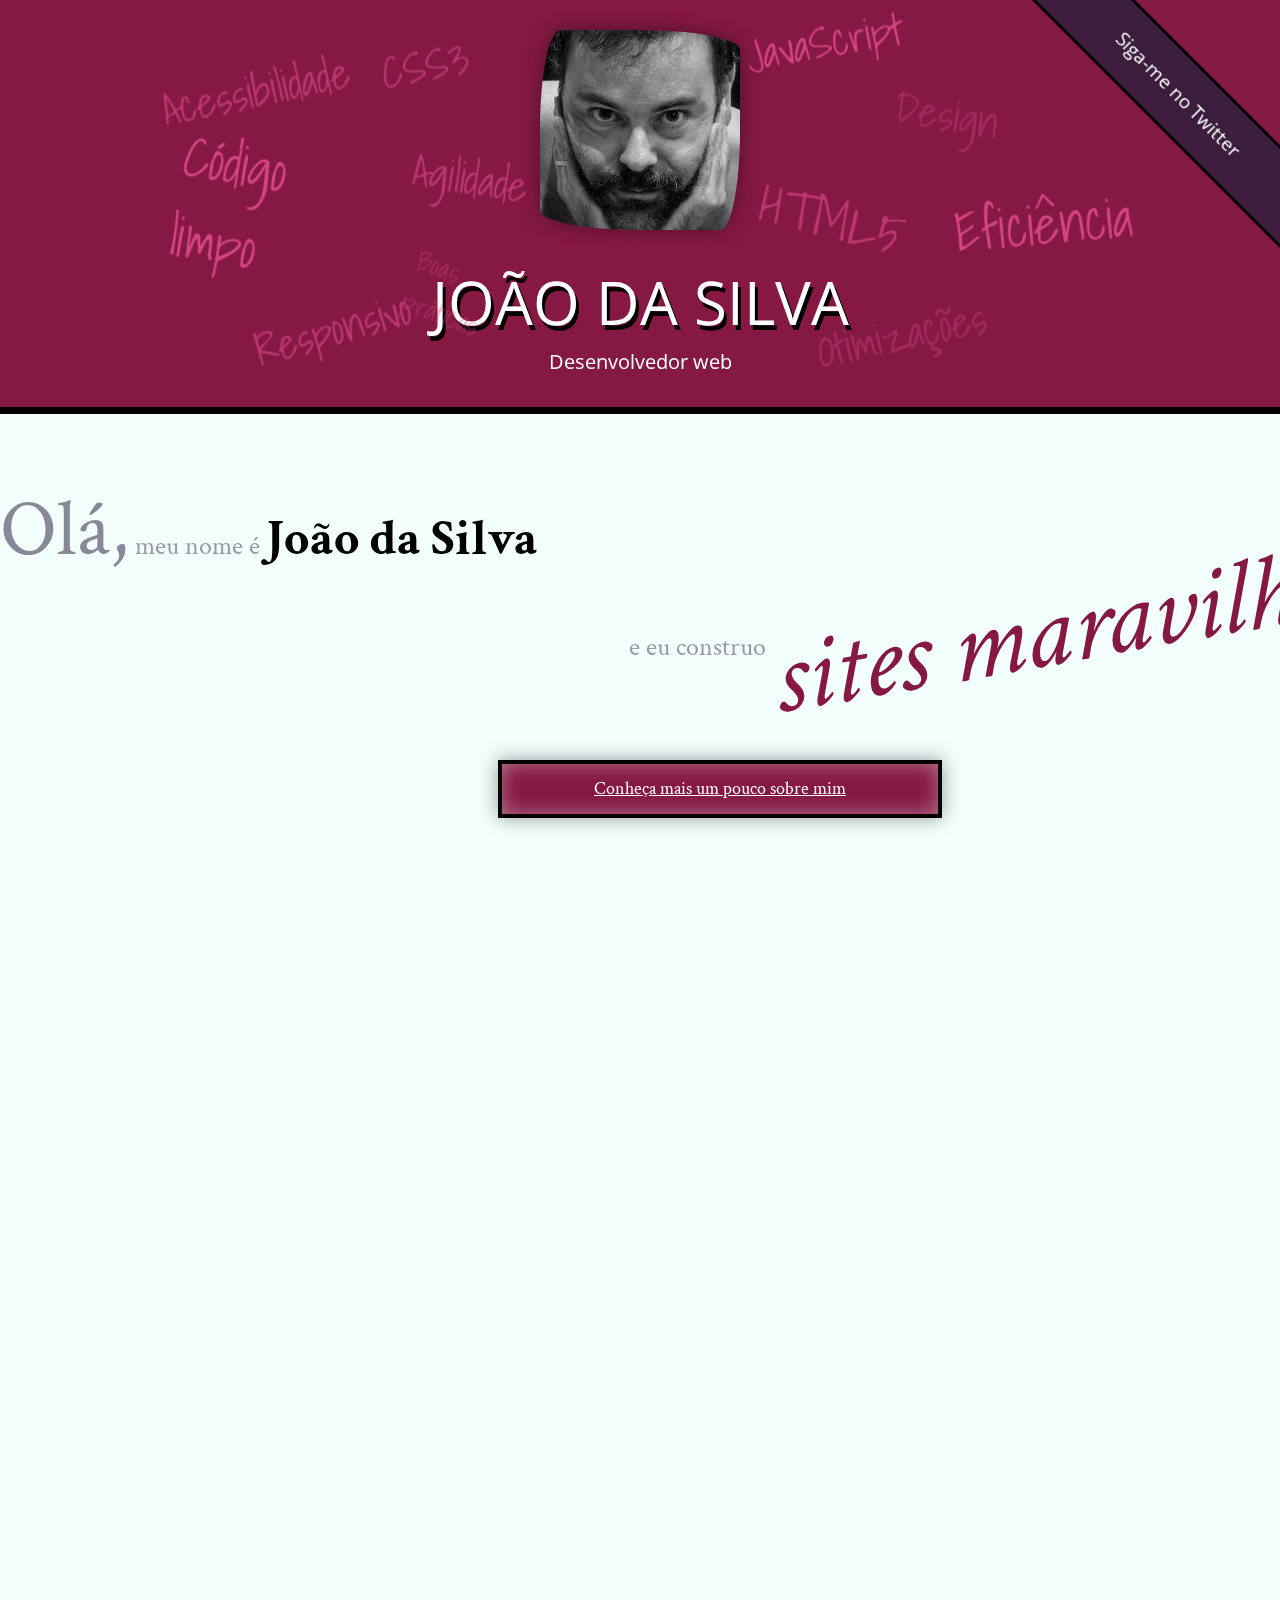
==== commit 1a5de59b: "text-shadow e box-shadow adicionados" ====
--- a/index.html
+++ b/index.html
@@ -15,7 +15,6 @@
 </head>
 
 <body>
-
 
     <!-- start Header -->
     <header class="titulo-principal">
--- a/css/site.css
+++ b/css/site.css
@@ -19,8 +19,7 @@
     padding: 1.88em 0; /*30/16*/
 }
 
-h1,
-h2,
+h1, h2,
 .subtitulo-principal {
     font-family: "Open Sans Condensed", "Arial", sans-serif;
 }
@@ -92,8 +91,8 @@
 }
 
 .rodape-pagina {
-    background-color: #000;
-    color: #F2FFFC;
+    background-color: rgba(0,0,0,.2);
+    color: #000;
     padding: 1.25em; /*20/16*/
     clear: both;
     position: fixed;
--- a/css/index.css
+++ b/css/index.css
@@ -1,7 +1,31 @@
 /* start Index Global Elements */
 
+html, body {
+    height: 100%;
+    overflow-x: hidden;
+}
+
+body {
+    -webkit-perspective: 6px;
+    -moz-perspective: 6px;
+    -ms-perspective: 6px;
+    perspective: 6px;
+    -webkit-transform-style: preserve-3d;
+    -moz-transform-style: preserve-3d;
+    -ms-transform-style: preserve-3d;
+    transform-style: preserve-3d;
+    -webkit-perspective-origin: 50% 160px;
+    -moz-perspective-origin: 50% 160px;
+    -ms-perspective-origin: 50% 160px;
+    perspective-origin: 50% 160px;
+}
+
 header {
-    /*overflow-x: hidden;*/
+    position: relative;
+    -webkit-transform-style: preserve-3d;
+    -moz-transform-style: preserve-3d;
+    -ms-transform-style: preserve-3d;
+    transform-style: preserve-3d;
 }
 
 main {
@@ -11,7 +35,7 @@
 .main-index {
     margin: 0 auto;
     float: none;
-    padding-bottom: 12.125em;
+    padding-bottom: 0;
 }
 
 .container-sessoes-index {
@@ -29,6 +53,10 @@
     padding-bottom: .666em; /*40/60*/
 }
 
+.titulo-sessoes-index, .titulo-principal h1 {
+    text-shadow: .05em .083em #000;
+}
+
 .botao-index {
     font-size: 1.15rem;
     background-color: #851944;
@@ -38,6 +66,8 @@
     display: inline-block;
     text-align: center;
     margin-top: 3.12em;
+    -webkit-box-shadow: 0 0 1.1em rgba(0,0,0,.4), inset 0 0 1.1em rgba(255,255,255,.4);
+    box-shadow: 0 0 1.1em rgba(0,0,0,.4), inset 0 0 1.1em rgba(255,255,255,.4);
 }
 
 
@@ -74,6 +104,8 @@
     -ms-border-radius: 10% 50% / 50% 10%;
     -o-border-radius: 10% 50% / 50% 10%;
     border-radius: 10% 50% / 50% 10%;
+    -webkit-box-shadow: 0 0 .333em rgba(0,0,0,0.4);
+    box-shadow: 0 0 .333em rgba(0,0,0,0.4);
 }
 
 .titulo-principal h2 {
@@ -198,6 +230,9 @@
 
 .rodape-index {
     padding: 2.5em 0;
+    position: static;
+    background-color: #000;
+    color: #fff;
 }
 
 .container-rodape-index {
--- a/css/index-palavras-chave.css
+++ b/css/index-palavras-chave.css
@@ -1,17 +1,13 @@
-header {
-    position: relative;
-}
-
 .palavras-home {
-    -webkit-perspective: 6px;
-    -moz-perspective: 6px;
-    -ms-perspective: 6px;
-    perspective: 6px;
     position: absolute;
     top: 0;
     left: 0;
     bottom: 0;
     right: 0;
+    -webkit-transform-style: preserve-3d;
+    -moz-transform-style: preserve-3d;
+    -ms-transform-style: preserve-3d;
+    transform-style: preserve-3d;
 }
 
 .palavra-home {
@@ -23,51 +19,31 @@
     color: #D5447E;
 }
 
-.agilidade, .acessibilidade, .codigo-limpo {
-    -webkit-transform: rotate(15deg);
-    -ms-transform: rotate(15deg);
-    transform: rotate(15deg);
-}
-
-.responsivo, .css3, .boas-praticas {
-    -webkit-transform: rotate(-15deg);
-    -ms-transform: rotate(-15deg);
-    transform: rotate(-15deg);
-}
-
-.javascript, .design, .otimizacoes {
-    -webkit-transform: rotate(-15deg);
-    -ms-transform: rotate(-15deg);
-    transform: rotate(-15deg);
-}
-
-.html5, .eficiencia {
-    -webkit-transform: rotate(15deg);
-    -ms-transform: rotate(15deg);
-    transform: rotate(15deg);
-}
-
 .agilidade {
     left: 39%;
     top: 43%;
     -webkit-transform: translate(-50%, -50%) rotate(9deg) translateZ(1px) scale(.15);
     -ms-transform: translate(-50%, -50%) rotate(9deg) translateZ(1px) scale(.15);
     transform: translate(-50%, -50%) rotate(9deg) translateZ(1px) scale(.15);
+    opacity: .7;
 }
 
 .responsivo {
-    top: 20%;
-    left: 11%;
-    -webkit-transform: scale(.15);
-    -ms-transform: scale(.15);
-    transform: scale(.15);
+    top: 74%;
+    left: 30%;
+    -webkit-transform: translate(-50%, -50%) rotate(-16deg) translateZ(1px) scale(.15);
+    -ms-transform: translate(-50%, -50%) rotate(-16deg) translateZ(1px) scale(.15);
+    transform: translate(-50%, -50%) rotate(-16deg) translateZ(1px) scale(.15);
+    opacity: .7;
 }
 
 .acessibilidade {
-    left: 10%;
-    -webkit-transform: translate(-50%, -50%) rotate(8deg) translateZ(-1px) scale(.15);
-    -ms-transform: translate(-50%, -50%) rotate(8deg) translateZ(-1px) scale(.15);
-    transform: translate(-50%, -50%) rotate(8deg) translateZ(-1px) scale(.15);
+    left: 25%;
+    top: 25%;
+    -webkit-transform: translate(-50%, -50%) rotate(-12deg) translateZ(1px) scale(.15);
+    -ms-transform: translate(-50%, -50%) rotate(-12deg) translateZ(1px) scale(.15);
+    transform: translate(-50%, -50%) rotate(-12deg) translateZ(1px) scale(.15);
+    opacity: .7;
 }
 
 .codigo-limpo {
@@ -79,27 +55,29 @@
 }
 
 .css3 {
-    top: 30%;
-    left: 10%;
-    -webkit-transform: scale(.15);
-    -ms-transform: scale(.15);
-    transform: scale(.15);
+    top: 20%;
+    left: 36%;
+    -webkit-transform: translate(-50%, -50%) rotate(-10deg) translateZ(1px) scale(.15);
+    -ms-transform: translate(-50%, -50%) rotate(-10deg) translateZ(1px) scale(.15);
+    transform: translate(-50%, -50%) rotate(-10deg) translateZ(1px) scale(.15);
+    opacity: .7;
 }
 
 .boas-praticas {
-    top: -22%;
-    left: 2%;
-    -webkit-transform: scale(.15);
-    -ms-transform: scale(.15);
-    transform: scale(.15);
+    top: 67%;
+    left: 38%;
+    -webkit-transform: translate(-50%, -50%) rotate(20deg) translateZ(1px) scale(.10);
+    -ms-transform: translate(-50%, -50%) rotate(20deg) translateZ(1px) scale(.10);
+    transform: translate(-50%, -50%) rotate(20deg) translateZ(1px) scale(.10);
+    opacity: 0.4;
 }
 
 .javascript {
     left: 62%;
     top: 15%;
-    -webkit-transform: translate(-50%, -50%) rotate(-10deg) translateZ(-1px) scale(.15);
-    -ms-transform: translate(-50%, -50%) rotate(-10deg) translateZ(-1px) scale(.15);
-    transform: translate(-50%, -50%) rotate(-10deg) translateZ(-1px) scale(.15);
+    -webkit-transform: translate(-50%, -50%) rotate(-10deg) translateZ(1px) scale(.15);
+    -ms-transform: translate(-50%, -50%) rotate(-10deg) translateZ(1px) scale(.15);
+    transform: translate(-50%, -50%) rotate(-10deg) translateZ(1px) scale(.15);
 }
 
 .eficiencia {
@@ -116,6 +94,7 @@
     -webkit-transform: translate(-50%, -50%) rotate(10deg) translateZ(1px) scale(.15);
     -ms-transform: translate(-50%, -50%) rotate(10deg) translateZ(1px) scale(.15);
     transform: translate(-50%, -50%) rotate(10deg) translateZ(1px) scale(.15);
+    opacity: .4;
 }
 
 .html5 {
@@ -124,6 +103,7 @@
     -webkit-transform: translate(-50%, -50%) rotate(15deg) translateZ(2px) scale(.15);
     -ms-transform: translate(-50%, -50%) rotate(15deg) translateZ(2px) scale(.15);
     transform: translate(-50%, -50%) rotate(15deg) translateZ(2px) scale(.15);
+    opacity: .7;
 }
 
 .otimizacoes {
@@ -132,4 +112,5 @@
     -webkit-transform: translate(-50%, -50%) rotate(-12deg) translateZ(1px) scale(.15);
     -ms-transform: translate(-50%, -50%) rotate(-12deg) translateZ(1px) scale(.15);
     transform: translate(-50%, -50%) rotate(-12deg) translateZ(1px) scale(.15);
+    opacity: .4;
 }
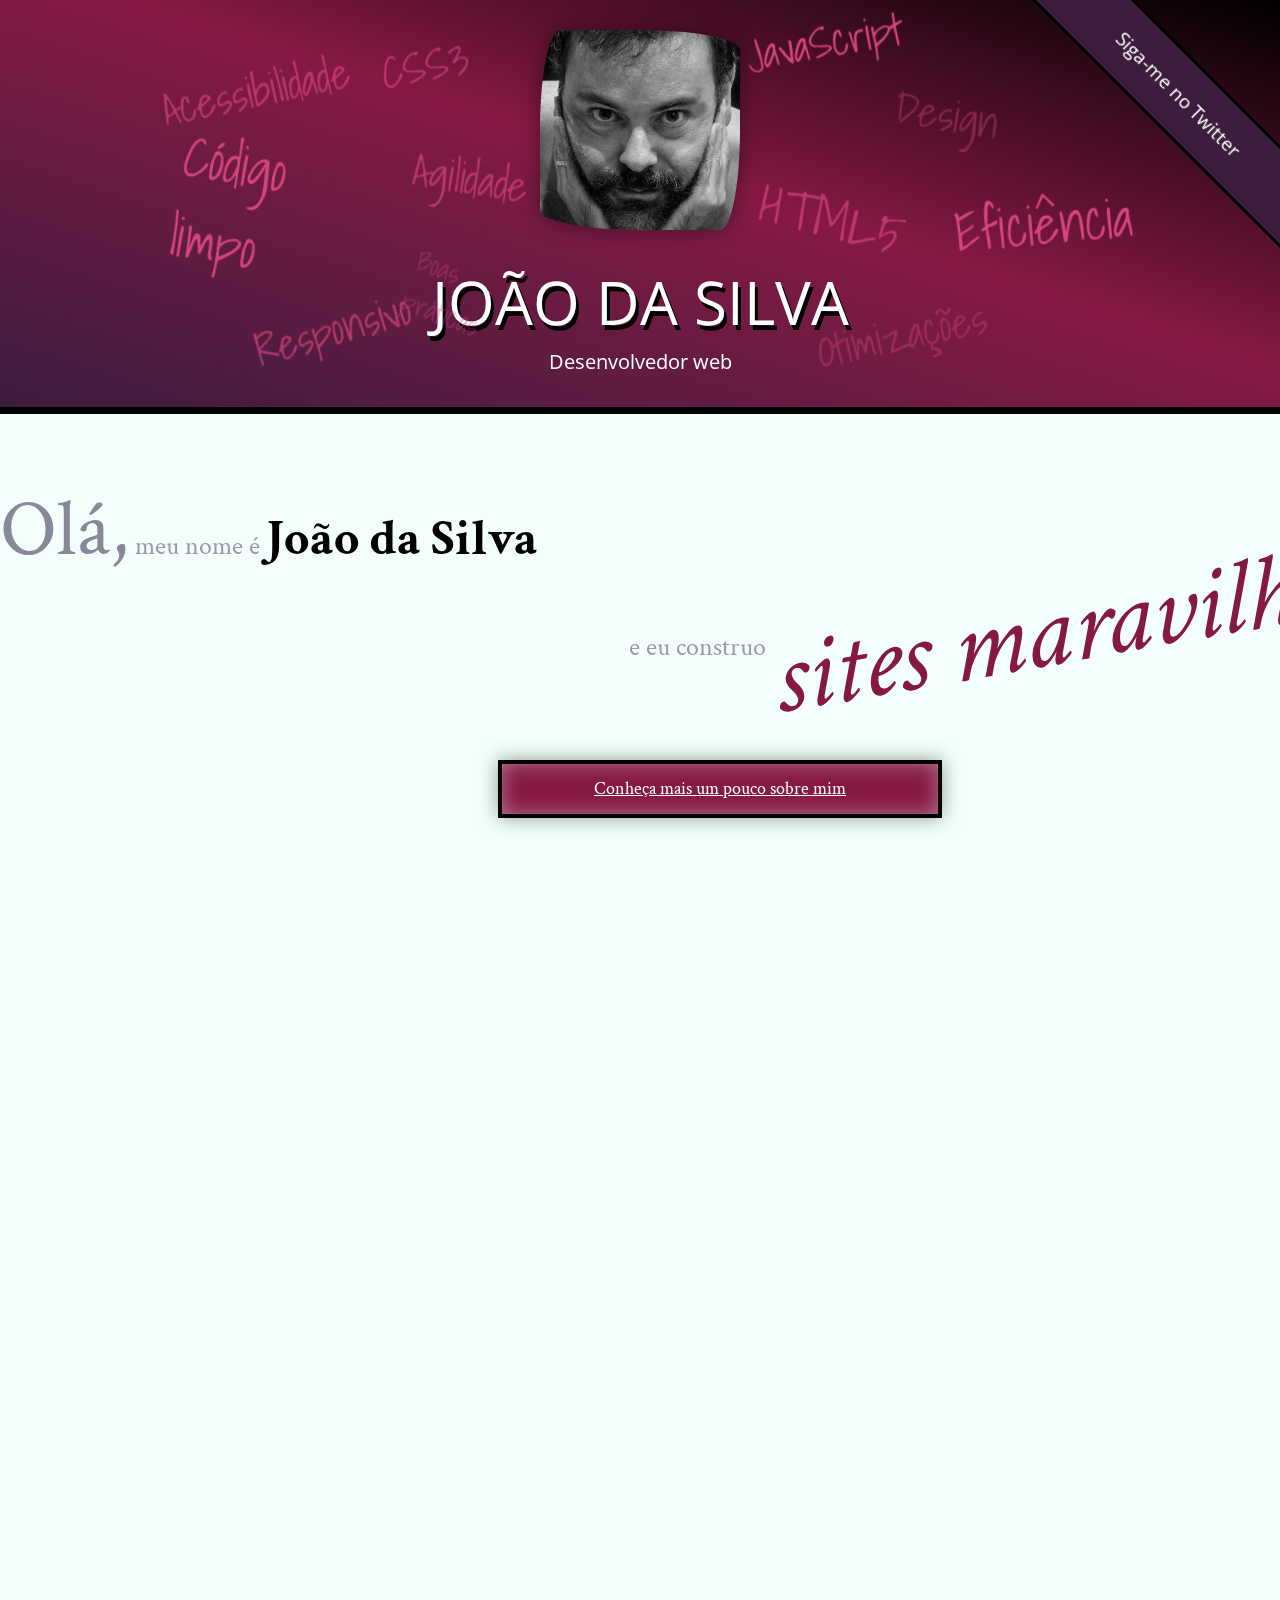
==== commit 3359de36: "Exercices of Lesson 09 added" ====
--- a/index.html
+++ b/index.html
@@ -99,21 +99,41 @@
                 <h2 class="titulo-sessoes-index titulo-blog">Blog</h2>
                 <p><small>Últimos posts</small></p>
 
-                <!-- start Post em Destaque -->
-                <p class="post-destaque-index">Design responsivo tem ganho cada vez mais atenção como técnica de desenvolvimento de páginas web para dispositivos móveis. Mas como começar?</p>
-                <!-- end Post em Destaque -->
+                <!-- start Listagem dos Posts -->
+                <ol>
 
-                <ol class="blog-listagem-home">
-                    <li class="blog-listagem-post-mais-recente">
+                    <!-- start Post 1 -->
+                    <li class="mais-recente">
+
                         <a href="blog.html">O essencial de design responsivo</a>
+
+                        <p class="inicio-post">Design responsivo tem ganho cada vez mais atenção como técnica de desenvolvimento de páginas web para dispositivos móveis. Mas como começar?</p>
+
                     </li>
+                    <!-- end Post 1 -->
+
+                    <!-- start Post 2 -->
                     <li>
+
                         <a href="blog.html">Por que fazer páginas acessíveis?</a>
+
+                        <p class="inicio-post">Texto Post 2</p>
+
                     </li>
+                    <!-- end Post 2 -->
+
+                    <!-- start Post 3 -->
                     <li>
+
                         <a href="blog.html">JavaScript não obstrusivo</a>
+
+                        <p class="inicio-post">Texto Post 3</p>
+
                     </li>
+                    <!-- start Post 3 -->
+
                 </ol>
+                <!-- end Listagem dos Posts -->
 
                 <a class="botao-index" href="blog.html">Veja mais</a>
 
--- a/css/site.css
+++ b/css/site.css
@@ -30,11 +30,11 @@
 
 .titulo-principal {
     text-align: center;
-    background-color: #851944;
     color: #FFF;
     font-size: 3.75rem; /*60/16*/
     border-bottom: .133em solid #000; /*8/60*/
     padding: .5em; /*30/60*/
+    background-image: linear-gradient(to top right, #3C1D3D, #851944 55%, #000);
 }
 
 .subtitulo-texto {
@@ -44,6 +44,10 @@
 
 main a {
     color: #851944;
+}
+
+main a:hover, main a:focus, footer a:hover, footer a:focus {
+    color: red;
 }
 
 main p {
@@ -61,6 +65,10 @@
     background-color: #3C1D3D;
     color: #F2FFFC;
     padding: 1em; /*16/16*/
+}
+
+.navegacao-site a:hover, .navegacao-site a:focus {
+    text-shadow: 0 0 1.25em pink;
 }
 
 .minha-foto,
@@ -91,15 +99,23 @@
 }
 
 .rodape-pagina {
-    background-color: rgba(0,0,0,.2);
-    color: #000;
+    color: #fff;
     padding: 1.25em; /*20/16*/
     clear: both;
     position: fixed;
     bottom: 0;
     left: 0;
-    width: 100%;
     box-sizing: border-box;
+    background-image: radial-gradient(ellipse at left bottom,
+                      rgba(60, 29, 61, 0.8),
+                      rgba(60, 29, 61, 0.8) 65%,
+                      black 65%,
+                      black 70%,
+                      transparent 70%,
+                      transparent);
+    width:100%;
+    background-size: 25% 100%;
+    background-repeat: no-repeat;
 }
 
 strong {
--- a/css/index.css
+++ b/css/index.css
@@ -115,7 +115,6 @@
 
 
 /* start Saudação */
-
 .saudacao-inicio {
     color: #889;
     font-size: 5rem; /*80/16*/
@@ -151,11 +150,24 @@
 /* start Trabalhos */
 
 .trabalhos {
-    background-color: #3C1D3D;
     border-top: .625em solid #000; /*10/16*/
     border-bottom: .625em solid #000; /*10/16*/
     width: 100%;
-}
+    background-color: #3C1D3D;
+    background-image: linear-gradient(to bottom right,
+                                      transparent,
+                                      transparent 14px,
+                                      rgba(0,0,0,.1) 14px,
+                                      rgba(0,0,0,.1) 15px,
+                                      transparent 15px,
+                                      transparent
+                                      ); /*01*/
+    -webkit-background-size: 20px 20px;
+    background-size: 20px 20px;
+    background-attachment: fixed;
+}
+
+/* 01 - Até 14 pixels, cor transparente, troca subitamente para a cor semitransparente, usando-a por 1 pixel e volta subitamente para transparente */
 
 .trabalhos ul {
     display: -webkit-flex;
@@ -184,45 +196,83 @@
 }
 
 .blog {
-    background-color: #999;
+    position: relative;
     color: #FFF;
     border-bottom: .625em solid #851944;
+    background-color: #999;
+    background-image: linear-gradient(to bottom left,
+                                      transparent,
+                                      transparent 14px,
+                                      rgba(255,255,255,.1) 14px,
+                                      rgba(255,255,255,.1) 15px,
+                                      transparent 15px,
+                                      transparent
+                                      );
+    -webkit-background-size: 20px 20px;
+    background-size: 20px 20px;
+    background-attachment: fixed;
+}
+
+.blog small {
     position: relative;
-}
-
-.post-destaque-index {
+    top: -1em;
+}
+
+.blog li {
+    text-align: left;
+}
+
+.blog li a {
+    color: #FCF;
+    padding: .5em;
+    display: inline-block;
+}
+
+.blog .inicio-post {
     position: absolute;
-    right: 25em;
-    top: 8.5em;
-    width: 37em;
-    padding: 1em 1em 3em;
-    background-color: #fff;
+    top: 5em;
+    height: 8em;
+    left: 30%;
+    right: 4em;
+    background-color: #F2FFFC;
     color: #000;
-}
-
-.blog p {
-    margin-top: -0.5em;
-}
-
-.blog-listagem-post-mais-recente {
-    background-color: #fff;
-    display: inline-block;
-    padding: .625em 5em .625em .625em;
-}
-
-.blog-listagem-home {
-    text-align: left;
-    margin-top: 3.12em;
-}
-
-.blog-listagem-home li {
-    margin-bottom: .937em;
-}
-
-.blog-listagem-home a {
-    color: #FCF;
-    font-size: 1.5rem;
-}
+    padding: 1.5em;
+    /*escondendo os parágrafos*/
+    display: none;
+}
+
+/*Selecionando o elemento com a classe inicio-post logo em seguida ao link com a pseudoclasse ativa*/
+.blog a:hover + .inicio-post, .blog a:focus + .inicio-post {
+    display: block;
+    background-color: #F2FFFC;
+}
+
+.blog a:hover, .blog a:focus {
+    background-color: #F2FFFC;
+    color: #F26;
+    width: 30%;
+}
+
+
+
+
+
+
+
+
+
+
+
+
+
+
+
+
+
+
+
+
+
 
 
 
@@ -233,6 +283,7 @@
     position: static;
     background-color: #000;
     color: #fff;
+    background-image: none;
 }
 
 .container-rodape-index {
